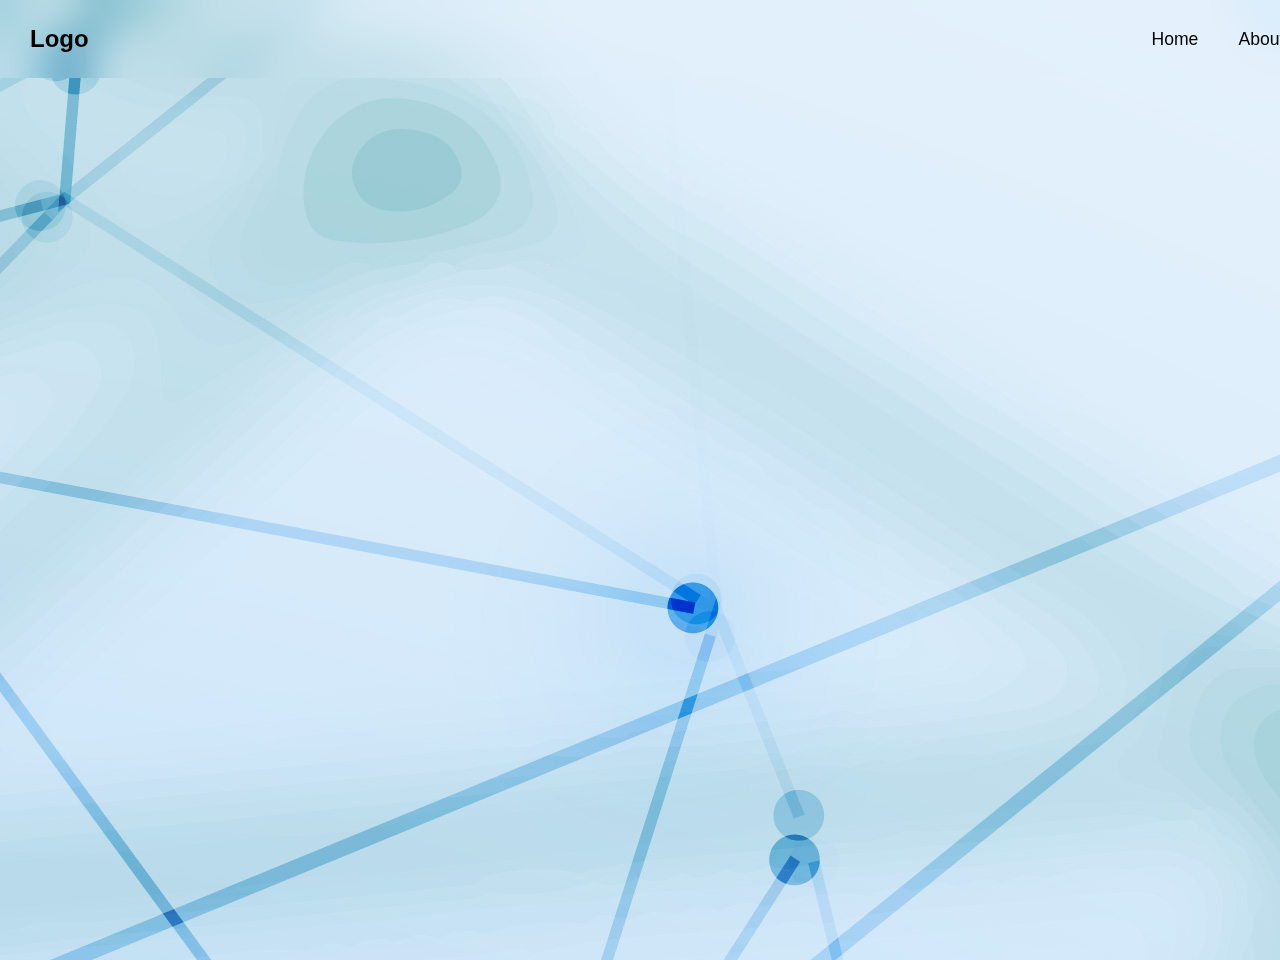
==== index.html @ 499c2825 "Rename Index.html to index.html" ====
<!DOCTYPE html>
<html>
<head>
<title>ProjectXeno</title>

<link rel="stylesheet" href="CSS/navbar.css">
<script src="JS/script.js" defer></script>
</head>
<body>

<header>
    <h2 class="Logo">Logo</h2>
    
    <nav class="nav">
        <ul class="nav_list">
            <li class="nav_item">
                <a href="Index.html" class="nav_link">Home</a>
            </li>
            <li class="nav_item">
                 <a href="About.html" class="nav_link">About</a>
            </li>
        </ul>
    </nav>

    <div class="hamburger">
        <div class="bar"></div>
        <div class="bar"></div>
        <div class="bar"></div>
    </div>
</header>

</body>
</html
---- CSS/navbar.css ----
*{
    margin: 0;
    padding: 0;
    font-family: 'Segoe UI', Tahoma, Geneva, Verdana, sans-serif;
}

ul {
    list-style-type: none;
}

body {
    display: flex;
    justify-content: center;
    align-items: center;
    min-height: 100vh;
    background: url(../images/17973908.jpg) no-repeat;
    background-size: auto 100% auto;
    width: 100%;
    padding-top: 60px;
}

header {
position: fixed;
top: 0;
left: 0;
width: 98%;
background: transparent;
border: 0px solid #000000;
backdrop-filter: blur(20px);
padding-left: 30px;
padding-top: 25px;
padding-bottom: 25px;
display: flex;
justify-content: space-between;
align-items: center;
z-index: 99;
}

.Logo {
    font-size: 1.5em;
    color: #000000;
    user-select: none;
}

.nav{
    transition: all 0.3s ease-in-out;
}

.nav a {
    position: relative;
    font-size: 1.1em;
    color: #000000;
    text-decoration: none;
    padding: 0px -20px;
    font-weight: 500;
    margin-left: 40px 0px;
}

.nav a::after {
    content: '';
    position: absolute;
    left: 0;
    bottom: -6px;
    width: 100%;
    height: 3px;
    background: #000000;
    border-radius: 5px ;
    transform-origin: right;
    transform: scaleX(0);
    transition: transform .5s;
}

.nav a:hover::after {
    transform-origin: left;
    transform: scaleX(1);

}

.nav_list {
    display: flex;
    column-gap: 40px;
}

.hamburger {
    display: none;
    cursor: pointer;
}

.bar {
    height: 2px;
    width: 27px;
    background: #000000;
    margin: 5px;
    right: -10%;
    opacity: 0.8;
    transition: all 0.3s ease-in;
}

.nav--open {
    transform: translateX(0) !important; 
}

.hamburger--open .bar:nth-child(1) {
    transform: translateY(7px) rotate(45deg);
}

.hamburger--open .bar:nth-child(2) {
    opacity: 0;
}

.hamburger--open .bar:nth-child(3) {
    transform: translateY(-7px) rotate(-45deg);
}

@media (max-width: 650px) {

    .nav {
        position:fixed;
        top: 60px;
        left: 0;
        width: 85%;
        padding: 10px 0 45px;
        transform: translateX(-100%);

    }

    .nav_list {
        flex-direction: column;
        background-color:rgba(0, 0, 0, 0.4);
        padding: 40px;
        row-gap: 20px; 
    }

    .hamburger{
        position: fixed;
        left: 85%;
        display: block;
    }

}
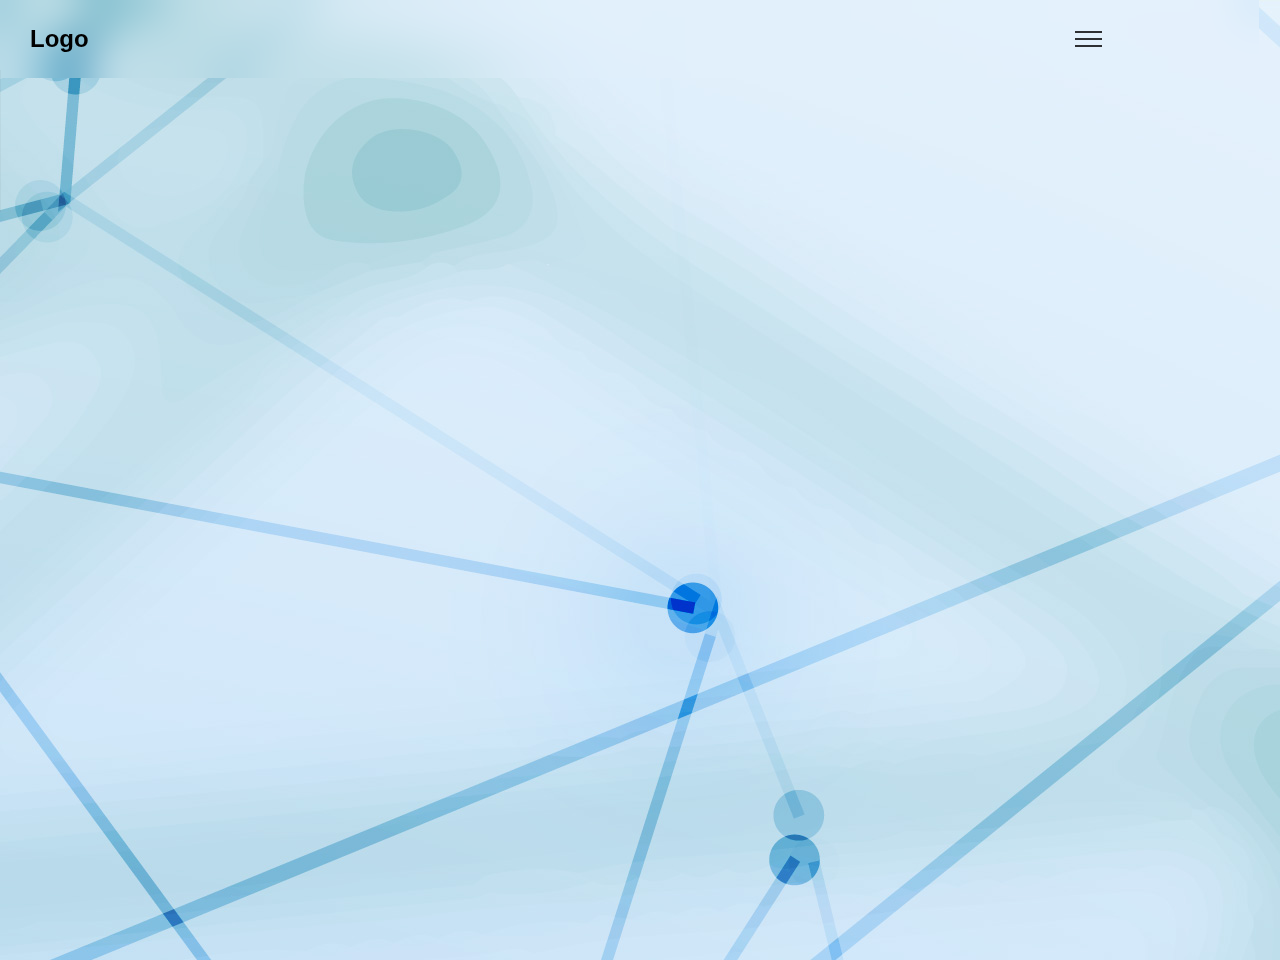
==== commit 06e59563: "Update index.html" ====
--- a/index.html
+++ b/index.html
@@ -14,7 +14,7 @@
     <nav class="nav">
         <ul class="nav_list">
             <li class="nav_item">
-                <a href="Index.html" class="nav_link">Home</a>
+                <a href="index.html" class="nav_link">Home</a>
             </li>
             <li class="nav_item">
                  <a href="About.html" class="nav_link">About</a>
--- a/CSS/navbar.css
+++ b/CSS/navbar.css
@@ -23,7 +23,7 @@
 position: fixed;
 top: 0;
 left: 0;
-width: 98%;
+width: 96%;
 background: transparent;
 border: 0px solid #000000;
 backdrop-filter: blur(20px);
@@ -112,13 +112,13 @@
     transform: translateY(-7px) rotate(-45deg);
 }
 
-@media (max-width: 650px) {
+@media (max-width: 1366px) {
 
     .nav {
         position:fixed;
         top: 60px;
         left: 0;
-        width: 85%;
+        width: 90%;
         padding: 10px 0 45px;
         transform: translateX(-100%);
 
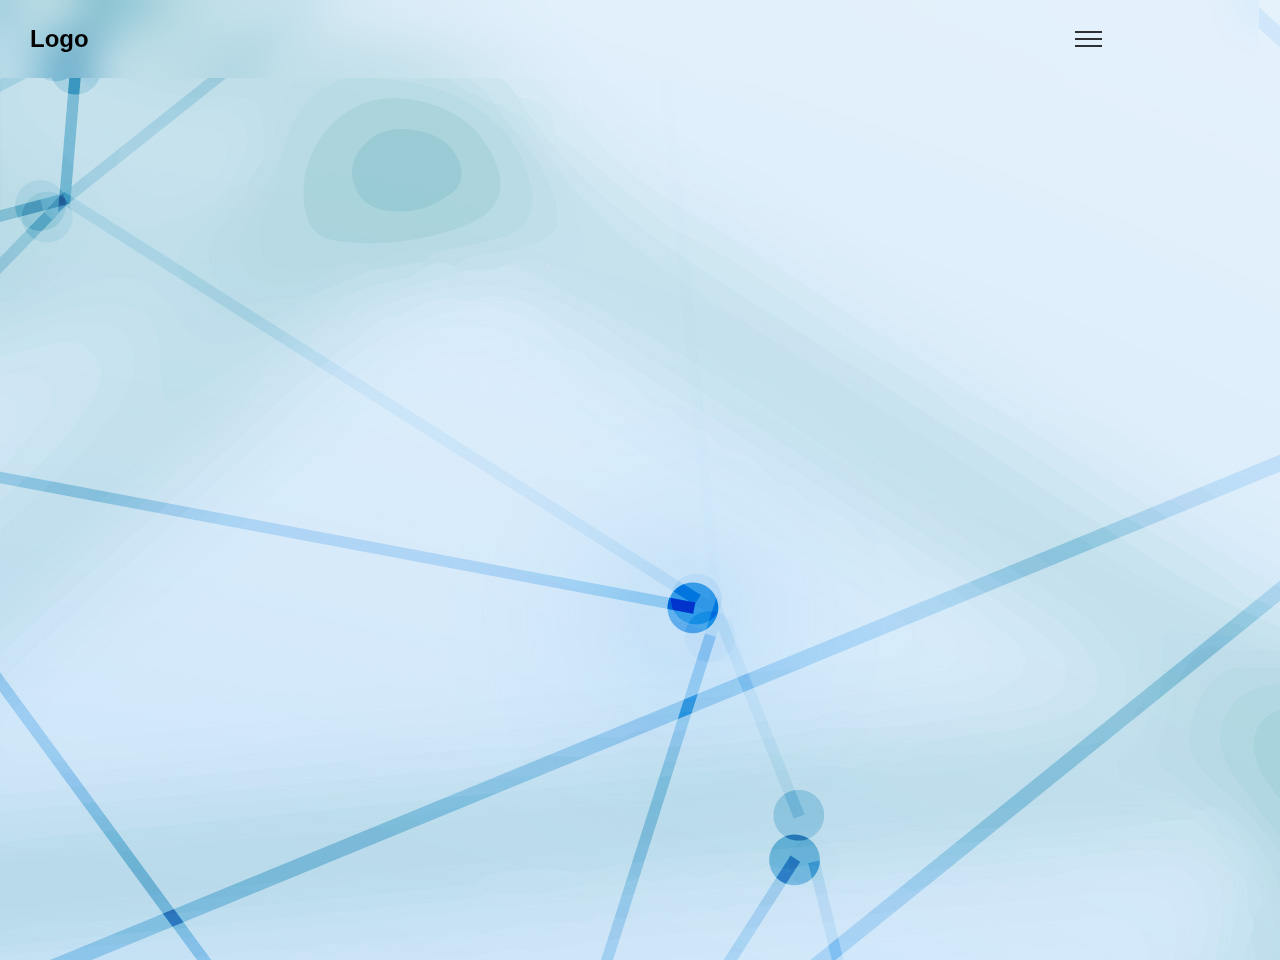
==== commit 158b7166: "Update index.html" ====
--- a/index.html
+++ b/index.html
@@ -4,7 +4,10 @@
 <title>ProjectXeno</title>
 
 <link rel="stylesheet" href="CSS/navbar.css">
+<link rel="stylesheet" href="CSS/Spotify.css">
+<link rel="stylesheet" href="CSS/Cookies.css">
 <script src="JS/script.js" defer></script>
+<script src="JS/cookie.js" defer></script>
 </head>
 <body>
 
@@ -14,7 +17,7 @@
     <nav class="nav">
         <ul class="nav_list">
             <li class="nav_item">
-                <a href="index.html" class="nav_link">Home</a>
+                <a href="Index.html" class="nav_link">Home</a>
             </li>
             <li class="nav_item">
                  <a href="About.html" class="nav_link">About</a>
@@ -27,7 +30,26 @@
         <div class="bar"></div>
         <div class="bar"></div>
     </div>
+
+    <div class="Spotify">
+        <iframe style="border-radius:12px" src="https://open.spotify.com/embed/playlist/5x8A5eJ9AC885OrE4UD04u?utm_source=generator&theme=0" 
+            width="100%" height="352" frameBorder="0" allowfullscreen="" 
+            allow="autoplay; clipboard-write; encrypted-media; fullscreen; picture-in-picture" loading="lazy">
+        </iframe>
+    </div>
 </header>
+
+<div class="wrapper">
+    <img src="images/cookie.jpg" alt="">
+    <div class="content">
+        <h2>Cookies Consent</h2>
+        <p>This website uses cookies to ensure you get the best expeience on this website</p>
+        <div class="buttons">
+            <button class="item">I Understand</button>
+            <a href="#">Learn More</a>
+        </div>
+    </div>
+</div>
 
 </body>
 </html
--- a/CSS/navbar.css
+++ b/CSS/navbar.css
@@ -17,6 +17,8 @@
     background-size: auto 100% auto;
     width: 100%;
     padding-top: 60px;
+    overflow-x: hidden;
+    overflow-y: hidden;
 }
 
 header {
@@ -118,7 +120,7 @@
         position:fixed;
         top: 60px;
         left: 0;
-        width: 90%;
+        width: 85%;
         padding: 10px 0 45px;
         transform: translateX(-100%);
 
--- a/CSS/Spotify.css
+++ b/CSS/Spotify.css
@@ -0,0 +1,17 @@
+.Spotify {
+    position: fixed;
+    width: 30%;
+    top: 610px;
+    left: 10px;
+}
+
+@media (max-width: 1366px) {
+
+    .Spotify {
+        position: fixed;
+        width: 25%;
+        top: 610px;
+        left: 10px;
+    }
+
+}--- a/CSS/Cookies.css
+++ b/CSS/Cookies.css
@@ -0,0 +1,76 @@
+.wrapper {
+position: absolute;
+top: 700px;
+left: 40%;
+background: #fff;
+max-width: 365px;
+border-radius: 15px;
+text-align: center;
+padding: 25px 25px 30px 25px;
+animation: fadeIn 3s;
+}
+
+@keyframes fadeIn {
+    0% {opacity: 0;}
+    100% {opacity: 1;}
+}
+
+.wrapper.hide {
+    opacity: 0;
+    visibility: hidden;
+    transition: all 0.3s ease;
+}
+
+.wrapper img{
+    max-width: 20%;
+}
+
+.content .buttons {
+    display: flex;
+    align-items: center;
+    justify-content: center;
+}
+
+.buttons .item {
+    margin: 0 10px;
+}
+
+.buttons button {
+    padding: 10px 20px;
+    background: #fcba7f;
+    border: none;
+    outline: none;
+    font-size: 16px;
+    font-weight: 500;
+    color: #fff;
+    border-radius: 5px;
+    cursor: pointer;
+}
+
+.buttons button:hover {
+    background: #eeb079;
+}
+
+.buttons a {
+    color: #fcba7f;
+}
+
+.buttons a:hover {
+    color: #eeb079;
+}
+
+@media (max-width: 1366px) {
+
+        .wrapper {
+            position: absolute;
+            top: 100px;
+            left: 2%;
+            background: #fff;
+            max-width: 365px;
+            border-radius: 15px;
+            text-align: center;
+            padding: 25px 25px 30px 25px;
+            }
+        
+
+}